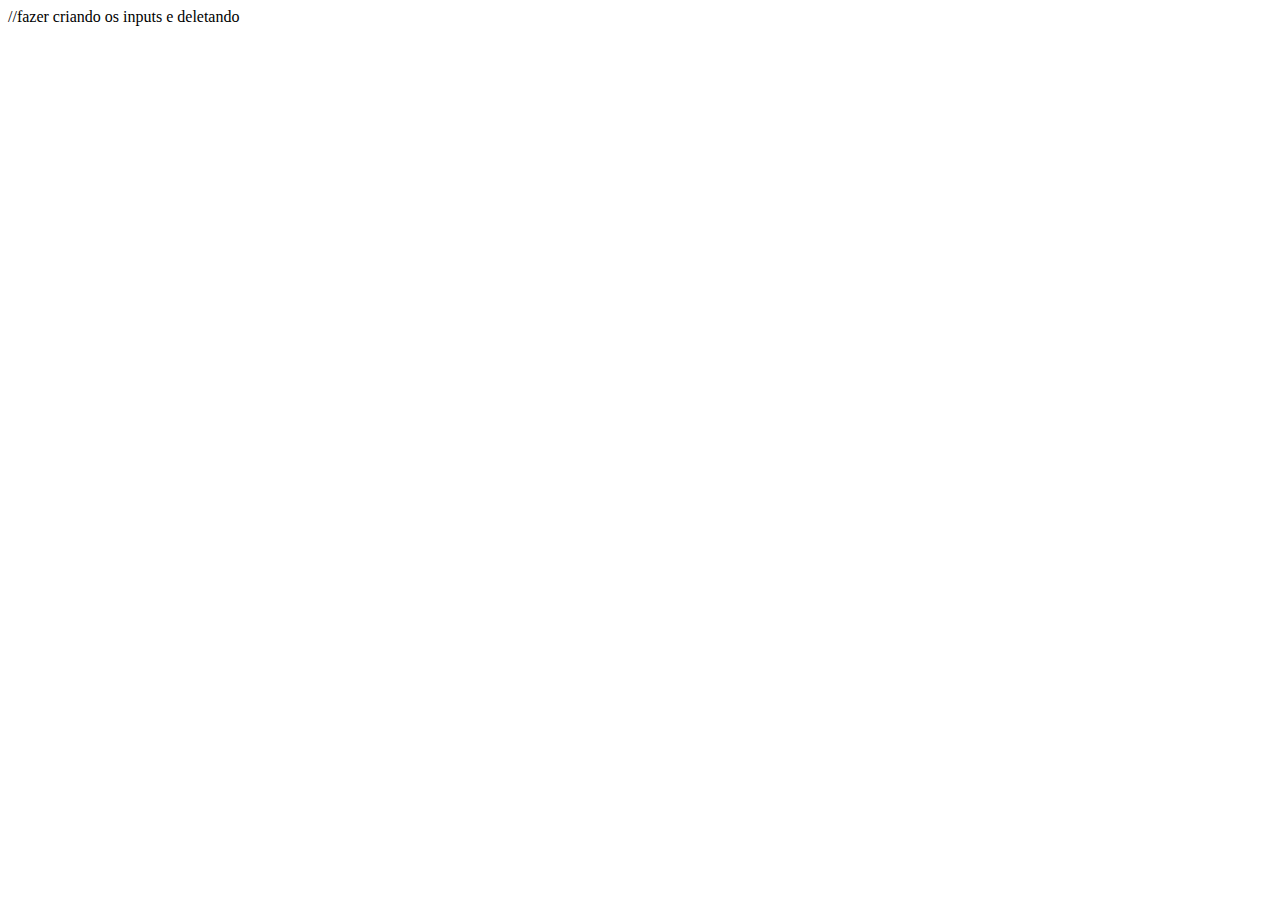
==== trab1/index.html @ 703d230e "Criando sumário e pasta do primeiro trabalho de design de interação" ====
<!DOCTYPE html>
<html lang="pt-BR">

<head>
    <meta charset="UTF-8">
    <meta name="viewport" content="width=device-width, initial-scale=1.0">
    <title>Document</title>
</head>

<body>
    //fazer criando os inputs e deletando
</body>

</html>
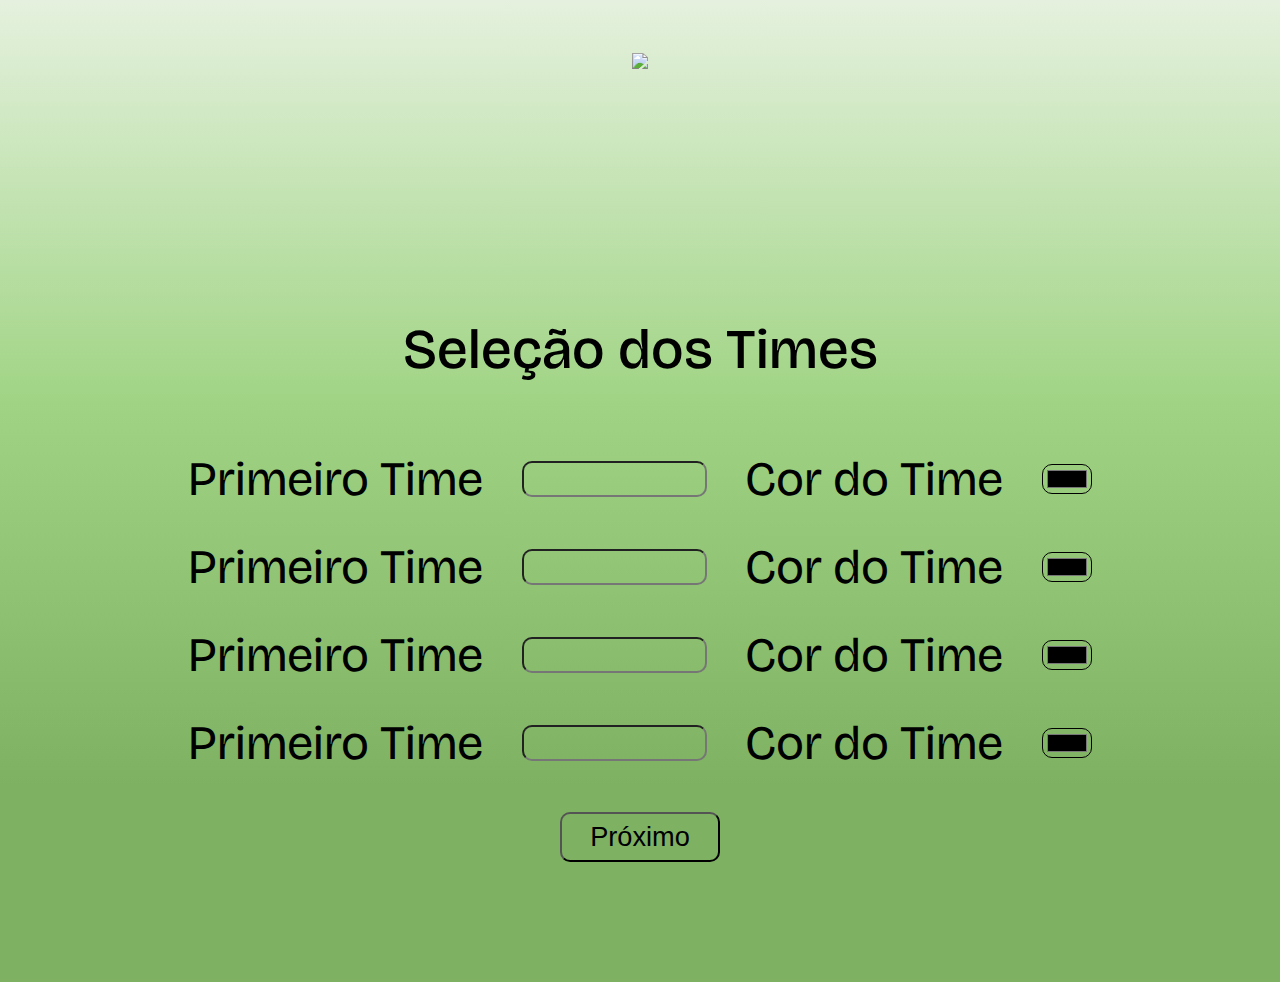
==== commit ef62eb51: "Iniciando a responsividade" ====
--- a/trab1/index.html
+++ b/trab1/index.html
@@ -4,11 +4,58 @@
 <head>
     <meta charset="UTF-8">
     <meta name="viewport" content="width=device-width, initial-scale=1.0">
-    <title>Document</title>
+    <title>Liga Regional</title>
+    <link rel="icon" type="image/x-icon" href="img/favicon.png" />
+    <link rel="preconnect" href="https://fonts.googleapis.com">
+    <link rel="preconnect" href="https://fonts.gstatic.com" crossorigin>
+    <link
+        href="https://fonts.googleapis.com/css2?family=Bricolage+Grotesque:opsz,wght@10..48,200;10..48,500&display=swap"
+        rel="stylesheet">
+    <link rel="preload" href="estilos-css/global.css" as="style">
+    <link rel="stylesheet" type="text/css" href="estilos-css/global.css" />
 </head>
 
 <body>
-    //fazer criando os inputs e deletando
+    <header>
+        <!-- <h1>Liga Regional</h1> -->
+        <img class="logo" src="img/logoLiga.png">
+    </header>
+    <div class="card-principal">
+        <h1 class="titulo">Seleção dos Times</h1>
+        <div class="position-inputs">
+            <label class="label" for="time1">Primeiro Time</label>
+            <input class="input" type="text" id="time1" name="time1">
+            <div class="position-inputs">
+                <label class="label" for="cor1">Cor do Time</label>
+                <input class="input" type="color" id="cor1" name="cor1">
+            </div>
+        </div>
+        <div class="position-inputs">
+            <label class="label" for="time1">Primeiro Time</label>
+            <input class="input" type="text" id="time1" name="time1">
+            <div class="position-inputs">
+                <label class="label" for="cor1">Cor do Time</label>
+                <input class="input" type="color" id="cor1" name="cor1">
+            </div>
+        </div>
+        <div class="position-inputs">
+            <label class="label" for="time1">Primeiro Time</label>
+            <input class="input" type="text" id="time1" name="time1">
+            <div class="position-inputs">
+                <label class="label" for="cor1">Cor do Time</label>
+                <input class="input" type="color" id="cor1" name="cor1">
+            </div>
+        </div>
+        <div class="position-inputs">
+            <label class="label" for="time1">Primeiro Time</label>
+            <input class="input" type="text" id="time1" name="time1">
+            <div class="position-inputs">
+                <label class="label" for="cor1">Cor do Time</label>
+                <input class="input" type="color" id="cor1" name="cor1">
+            </div>
+        </div>
+        <button class="button">Próximo</button>
+    </div>
 </body>
 
 </html>--- a/trab1/estilos-css/global.css
+++ b/trab1/estilos-css/global.css
@@ -0,0 +1,120 @@
+@import "reset.css";
+@import "cores.css";
+
+body {
+  font-size: clamp(17px, 3vw, 24px);
+  font-family: "Bricolage Grotesque", sans-serif;
+  color: var(--bs-beige-4);
+  background: rgb(229, 241, 222);
+  background: linear-gradient(
+    180deg,
+    rgba(229, 241, 222, 1) 0%,
+    rgba(160, 212, 132, 1) 41%,
+    rgba(127, 177, 99, 1) 80%
+  );
+}
+
+header {
+  display: flex;
+  flex-direction: row;
+  justify-content: center;
+  align-items: center;
+  margin: 40px;
+  padding: 1vw;
+  border-radius: 20px;
+}
+
+.card-principal {
+  display: flex;
+  flex-direction: column;
+  align-items: center;
+  gap: 30px;
+  width: 60%;
+  height: auto;
+  margin: auto;
+  border: 2px solid var(--bs-blue-3);
+  border-radius: 20px;
+  box-shadow: 0.2vw 0.2vw 0.3vw var(--bs-blue-4);
+  margin-bottom: 100px;
+  background-color: var(--bs-blue-5);
+}
+
+.logo {
+  width: auto;
+  height: 10vw;
+}
+
+.titulo {
+  font-weight: 500;
+  text-align: center;
+  margin-top: 10px;
+}
+
+.position-inputs {
+  display: flex;
+  flex-direction: row;
+  align-items: center;
+  gap: 3vw;
+}
+
+.input {
+  height: 30px;
+  border-radius: 10px;
+  background-color: var(--bs-green-5);
+  box-shadow: 0.2vw 0.2vw 0.3vw var(--bs-green-4);
+  color: var(--bs-beige-4);
+  font-weight: 500;
+}
+
+.button {
+  border-radius: 10px;
+  font-weight: 500;
+  font-size: 1.7rem;
+  height: 50px;
+  width: 160px;
+  margin-top: 10px;
+  margin-bottom: 20px;
+  color: var(--bs-blue-4);
+  background-color: var(--bs-beige-2);
+  box-shadow: 0.2vw 0.2vw 0.3vw var(--bs-beige-4);
+}
+
+.button:hover {
+  color: var(--bs-beige-4);
+  background-color: var(--bs-green-5);
+  box-shadow: 0.2vw 0.2vw 0.3vw var(--bs-green-4);
+}
+
+@media screen and (min-width: 360px) {
+  .logo {
+    height: clamp(160px, 25vw, 200px);
+  }
+
+  .card-principal {
+    width: 90%;
+  }
+
+  .position-inputs {
+    flex-direction: column;
+  }
+
+  .label {
+    font-size: clamp(1.6rem, 4vw, 3rem);
+  }
+}
+
+@media screen and (min-width: 500px) {
+  .card-principal {
+    width: 80%;
+  }
+
+  .titulo {
+    font-size: clamp(1.5rem, 7vw, 3.5rem);
+  }
+}
+
+@media screen and (min-width: 1000px) {
+  .position-inputs {
+    flex-direction: row;
+  }
+}
--- a/trab1/estilos-css/global.css
+++ b/trab1/estilos-css/global.css
@@ -0,0 +1,120 @@
+@import "reset.css";
+@import "cores.css";
+
+body {
+  font-size: clamp(17px, 3vw, 24px);
+  font-family: "Bricolage Grotesque", sans-serif;
+  color: var(--bs-beige-4);
+  background: rgb(229, 241, 222);
+  background: linear-gradient(
+    180deg,
+    rgba(229, 241, 222, 1) 0%,
+    rgba(160, 212, 132, 1) 41%,
+    rgba(127, 177, 99, 1) 80%
+  );
+}
+
+header {
+  display: flex;
+  flex-direction: row;
+  justify-content: center;
+  align-items: center;
+  margin: 40px;
+  padding: 1vw;
+  border-radius: 20px;
+}
+
+.card-principal {
+  display: flex;
+  flex-direction: column;
+  align-items: center;
+  gap: 30px;
+  width: 60%;
+  height: auto;
+  margin: auto;
+  border: 2px solid var(--bs-blue-3);
+  border-radius: 20px;
+  box-shadow: 0.2vw 0.2vw 0.3vw var(--bs-blue-4);
+  margin-bottom: 100px;
+  background-color: var(--bs-blue-5);
+}
+
+.logo {
+  width: auto;
+  height: 10vw;
+}
+
+.titulo {
+  font-weight: 500;
+  text-align: center;
+  margin-top: 10px;
+}
+
+.position-inputs {
+  display: flex;
+  flex-direction: row;
+  align-items: center;
+  gap: 3vw;
+}
+
+.input {
+  height: 30px;
+  border-radius: 10px;
+  background-color: var(--bs-green-5);
+  box-shadow: 0.2vw 0.2vw 0.3vw var(--bs-green-4);
+  color: var(--bs-beige-4);
+  font-weight: 500;
+}
+
+.button {
+  border-radius: 10px;
+  font-weight: 500;
+  font-size: 1.7rem;
+  height: 50px;
+  width: 160px;
+  margin-top: 10px;
+  margin-bottom: 20px;
+  color: var(--bs-blue-4);
+  background-color: var(--bs-beige-2);
+  box-shadow: 0.2vw 0.2vw 0.3vw var(--bs-beige-4);
+}
+
+.button:hover {
+  color: var(--bs-beige-4);
+  background-color: var(--bs-green-5);
+  box-shadow: 0.2vw 0.2vw 0.3vw var(--bs-green-4);
+}
+
+@media screen and (min-width: 360px) {
+  .logo {
+    height: clamp(160px, 25vw, 200px);
+  }
+
+  .card-principal {
+    width: 90%;
+  }
+
+  .position-inputs {
+    flex-direction: column;
+  }
+
+  .label {
+    font-size: clamp(1.6rem, 4vw, 3rem);
+  }
+}
+
+@media screen and (min-width: 500px) {
+  .card-principal {
+    width: 80%;
+  }
+
+  .titulo {
+    font-size: clamp(1.5rem, 7vw, 3.5rem);
+  }
+}
+
+@media screen and (min-width: 1000px) {
+  .position-inputs {
+    flex-direction: row;
+  }
+}
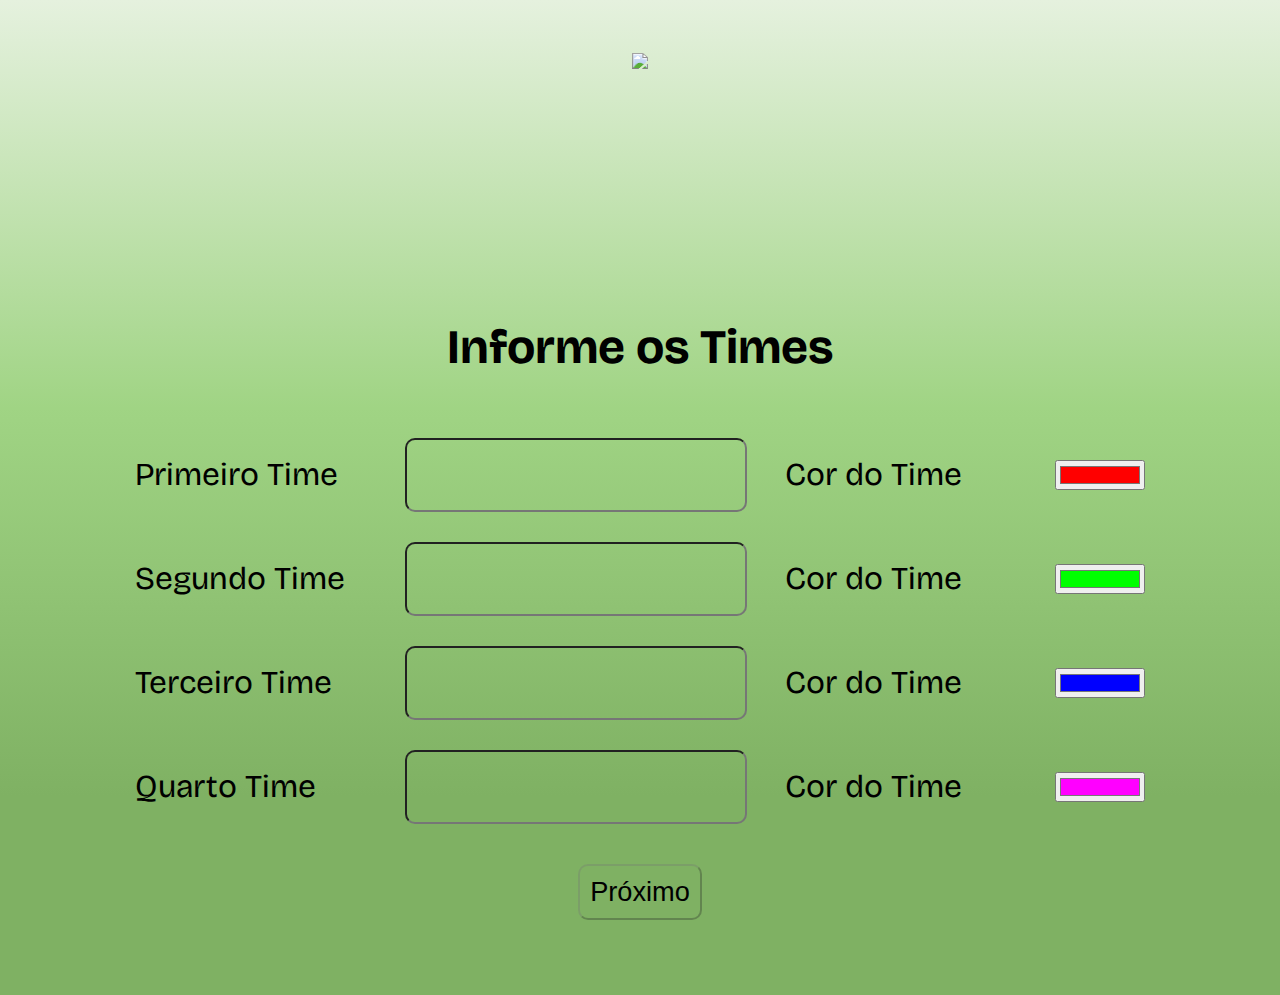
==== commit c0583fd8: "Criando script do Gadget" ====
--- a/trab1/index.html
+++ b/trab1/index.html
@@ -20,42 +20,36 @@
         <!-- <h1>Liga Regional</h1> -->
         <img class="logo" src="img/logoLiga.png">
     </header>
-    <div class="card-principal">
+    <div id="content-container" class="card-principal">
+        <!-- <h1 class="campeao">Campeão: TIME 1</h1>
         <h1 class="titulo">Seleção dos Times</h1>
         <div class="position-inputs">
             <label class="label" for="time1">Primeiro Time</label>
             <input class="input" type="text" id="time1" name="time1">
-            <div class="position-inputs">
-                <label class="label" for="cor1">Cor do Time</label>
-                <input class="input" type="color" id="cor1" name="cor1">
-            </div>
+            <label class="label" for="cor1">Cor do Time</label>
+            <input class="input-color" type="color" id="cor1" name="cor1">
         </div>
         <div class="position-inputs">
             <label class="label" for="time1">Primeiro Time</label>
             <input class="input" type="text" id="time1" name="time1">
-            <div class="position-inputs">
-                <label class="label" for="cor1">Cor do Time</label>
-                <input class="input" type="color" id="cor1" name="cor1">
-            </div>
+            <label class="label" for="cor1">Cor do Time</label>
+            <input class="input-color" type="color" id="cor1" name="cor1">
         </div>
         <div class="position-inputs">
             <label class="label" for="time1">Primeiro Time</label>
             <input class="input" type="text" id="time1" name="time1">
-            <div class="position-inputs">
-                <label class="label" for="cor1">Cor do Time</label>
-                <input class="input" type="color" id="cor1" name="cor1">
-            </div>
+            <label class="label" for="cor1">Cor do Time</label>
+            <input class="input-color" type="color" id="cor1" name="cor1">
         </div>
         <div class="position-inputs">
             <label class="label" for="time1">Primeiro Time</label>
             <input class="input" type="text" id="time1" name="time1">
-            <div class="position-inputs">
-                <label class="label" for="cor1">Cor do Time</label>
-                <input class="input" type="color" id="cor1" name="cor1">
-            </div>
+            <label class="label" for="cor1">Cor do Time</label>
+            <input class="input-color" type="color" id="cor1" name="cor1">
         </div>
-        <button class="button">Próximo</button>
+        <button class="button">Próxima Etapa</button> -->
     </div>
+    <script type="text/javascript" src="script/global.js"></script>
 </body>
 
 </html>--- a/trab1/estilos-css/global.css
+++ b/trab1/estilos-css/global.css
@@ -12,6 +12,7 @@
     rgba(160, 212, 132, 1) 41%,
     rgba(127, 177, 99, 1) 80%
   );
+  min-height: 75vw;
 }
 
 header {
@@ -57,21 +58,31 @@
   gap: 3vw;
 }
 
-.input {
+.label-style {
+  width: 232px;
+}
+
+.input-style {
   height: 30px;
   border-radius: 10px;
   background-color: var(--bs-green-5);
   box-shadow: 0.2vw 0.2vw 0.3vw var(--bs-green-4);
-  color: var(--bs-beige-4);
-  font-weight: 500;
-}
-
-.button {
+  color: var(--bs-blue-4);
+  font-weight: 500;
+  font-size: 1.2rem;
+  padding: 15px;
+}
+
+.input-color {
+  height: 30px;
+  box-shadow: 0.2vw 0.2vw 0.3vw var(--bs-green-4);
+}
+
+.button-style {
   border-radius: 10px;
   font-weight: 500;
   font-size: 1.7rem;
-  height: 50px;
-  width: 160px;
+  padding: 10px;
   margin-top: 10px;
   margin-bottom: 20px;
   color: var(--bs-blue-4);
@@ -79,15 +90,30 @@
   box-shadow: 0.2vw 0.2vw 0.3vw var(--bs-beige-4);
 }
 
-.button:hover {
+.button-style:hover {
   color: var(--bs-beige-4);
   background-color: var(--bs-green-5);
   box-shadow: 0.2vw 0.2vw 0.3vw var(--bs-green-4);
 }
 
+.button-style:disabled {
+  /* Setar estilo */
+}
+
+.campeao {
+  font-weight: 500;
+  text-align: center;
+  margin-top: 155px;
+  margin-bottom: 155px;
+}
+
 @media screen and (min-width: 360px) {
+  body {
+    min-height: 210vw;
+  }
+
   .logo {
-    height: clamp(160px, 25vw, 200px);
+    height: clamp(160px, 25vw, 180px);
   }
 
   .card-principal {
@@ -98,18 +124,70 @@
     flex-direction: column;
   }
 
-  .label {
-    font-size: clamp(1.6rem, 4vw, 3rem);
+  .label-style {
+    font-size: clamp(1.6rem, 3.5vw, 3rem);
+  }
+
+  .input-style,
+  .input-color {
+    width: 75vw;
   }
 }
 
 @media screen and (min-width: 500px) {
+  body {
+    min-height: 160vw;
+  }
+
   .card-principal {
     width: 80%;
   }
 
-  .titulo {
-    font-size: clamp(1.5rem, 7vw, 3.5rem);
+  .titulo,
+  .campeao {
+    font-size: 2.5rem;
+  }
+
+  .input-style,
+  .input-color {
+    width: 65vw;
+  }
+}
+
+@media screen and (min-width: 700px) {
+  body {
+    min-height: 130vw;
+  }
+
+  .titulo,
+  .campeao {
+    font-size: clamp(1.8rem, 5.5vw, 3.5rem);
+  }
+
+  .card-principal {
+    width: 70%;
+  }
+
+  .input-style,
+  .input-color {
+    width: 55vw;
+  }
+}
+
+@media screen and (min-width: 800px) {
+  body {
+    min-height: 160vw;
+  }
+}
+
+@media screen and (min-width: 900px) {
+  body {
+    min-height: 74vw;
+  }
+
+  .input-style {
+    font-size: 1.3rem;
+    height: 40px;
   }
 }
 
@@ -117,4 +195,50 @@
   .position-inputs {
     flex-direction: row;
   }
-}
+
+  .card-principal {
+    width: 82%;
+  }
+
+  .label-style {
+    font-size: clamp(2rem, 2.3vw, 2.3rem);
+  }
+
+  .input-color {
+    width: 7vw;
+  }
+
+  .input-style {
+    width: 24vw;
+  }
+}
+
+@media screen and (min-width: 1300px) {
+  body {
+    min-height: 57vw;
+  }
+
+  .card-principal {
+    width: 70%;
+  }
+
+  .input-color {
+    width: 5vw;
+  }
+}
+
+@media screen and (min-width: 1400px) {
+  body {
+    min-height: 65vw;
+  }
+}
+
+@media screen and (min-width: 1600px) {
+  .card-principal {
+    width: 60%;
+  }
+
+  .input-style {
+    width: 17vw;
+  }
+}
--- a/trab1/estilos-css/global.css
+++ b/trab1/estilos-css/global.css
@@ -12,6 +12,7 @@
     rgba(160, 212, 132, 1) 41%,
     rgba(127, 177, 99, 1) 80%
   );
+  min-height: 75vw;
 }
 
 header {
@@ -57,21 +58,31 @@
   gap: 3vw;
 }
 
-.input {
+.label-style {
+  width: 232px;
+}
+
+.input-style {
   height: 30px;
   border-radius: 10px;
   background-color: var(--bs-green-5);
   box-shadow: 0.2vw 0.2vw 0.3vw var(--bs-green-4);
-  color: var(--bs-beige-4);
-  font-weight: 500;
-}
-
-.button {
+  color: var(--bs-blue-4);
+  font-weight: 500;
+  font-size: 1.2rem;
+  padding: 15px;
+}
+
+.input-color {
+  height: 30px;
+  box-shadow: 0.2vw 0.2vw 0.3vw var(--bs-green-4);
+}
+
+.button-style {
   border-radius: 10px;
   font-weight: 500;
   font-size: 1.7rem;
-  height: 50px;
-  width: 160px;
+  padding: 10px;
   margin-top: 10px;
   margin-bottom: 20px;
   color: var(--bs-blue-4);
@@ -79,15 +90,30 @@
   box-shadow: 0.2vw 0.2vw 0.3vw var(--bs-beige-4);
 }
 
-.button:hover {
+.button-style:hover {
   color: var(--bs-beige-4);
   background-color: var(--bs-green-5);
   box-shadow: 0.2vw 0.2vw 0.3vw var(--bs-green-4);
 }
 
+.button-style:disabled {
+  /* Setar estilo */
+}
+
+.campeao {
+  font-weight: 500;
+  text-align: center;
+  margin-top: 155px;
+  margin-bottom: 155px;
+}
+
 @media screen and (min-width: 360px) {
+  body {
+    min-height: 210vw;
+  }
+
   .logo {
-    height: clamp(160px, 25vw, 200px);
+    height: clamp(160px, 25vw, 180px);
   }
 
   .card-principal {
@@ -98,18 +124,70 @@
     flex-direction: column;
   }
 
-  .label {
-    font-size: clamp(1.6rem, 4vw, 3rem);
+  .label-style {
+    font-size: clamp(1.6rem, 3.5vw, 3rem);
+  }
+
+  .input-style,
+  .input-color {
+    width: 75vw;
   }
 }
 
 @media screen and (min-width: 500px) {
+  body {
+    min-height: 160vw;
+  }
+
   .card-principal {
     width: 80%;
   }
 
-  .titulo {
-    font-size: clamp(1.5rem, 7vw, 3.5rem);
+  .titulo,
+  .campeao {
+    font-size: 2.5rem;
+  }
+
+  .input-style,
+  .input-color {
+    width: 65vw;
+  }
+}
+
+@media screen and (min-width: 700px) {
+  body {
+    min-height: 130vw;
+  }
+
+  .titulo,
+  .campeao {
+    font-size: clamp(1.8rem, 5.5vw, 3.5rem);
+  }
+
+  .card-principal {
+    width: 70%;
+  }
+
+  .input-style,
+  .input-color {
+    width: 55vw;
+  }
+}
+
+@media screen and (min-width: 800px) {
+  body {
+    min-height: 160vw;
+  }
+}
+
+@media screen and (min-width: 900px) {
+  body {
+    min-height: 74vw;
+  }
+
+  .input-style {
+    font-size: 1.3rem;
+    height: 40px;
   }
 }
 
@@ -117,4 +195,50 @@
   .position-inputs {
     flex-direction: row;
   }
-}
+
+  .card-principal {
+    width: 82%;
+  }
+
+  .label-style {
+    font-size: clamp(2rem, 2.3vw, 2.3rem);
+  }
+
+  .input-color {
+    width: 7vw;
+  }
+
+  .input-style {
+    width: 24vw;
+  }
+}
+
+@media screen and (min-width: 1300px) {
+  body {
+    min-height: 57vw;
+  }
+
+  .card-principal {
+    width: 70%;
+  }
+
+  .input-color {
+    width: 5vw;
+  }
+}
+
+@media screen and (min-width: 1400px) {
+  body {
+    min-height: 65vw;
+  }
+}
+
+@media screen and (min-width: 1600px) {
+  .card-principal {
+    width: 60%;
+  }
+
+  .input-style {
+    width: 17vw;
+  }
+}
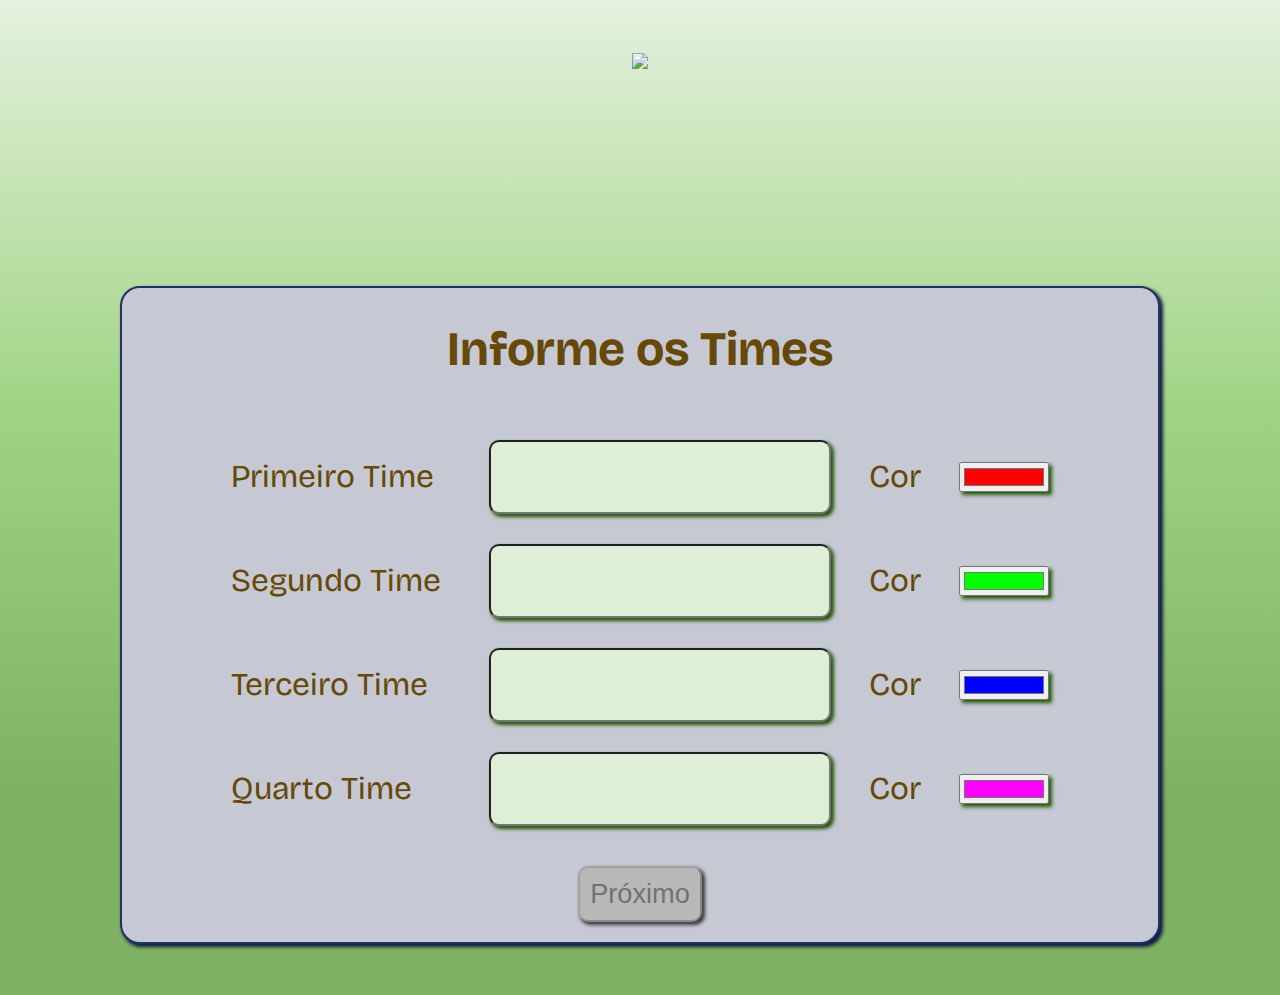
==== commit 956594e5: "Trabalho Finalizado" ====
--- a/trab1/index.html
+++ b/trab1/index.html
@@ -17,37 +17,9 @@
 
 <body>
     <header>
-        <!-- <h1>Liga Regional</h1> -->
         <img class="logo" src="img/logoLiga.png">
     </header>
     <div id="content-container" class="card-principal">
-        <!-- <h1 class="campeao">Campeão: TIME 1</h1>
-        <h1 class="titulo">Seleção dos Times</h1>
-        <div class="position-inputs">
-            <label class="label" for="time1">Primeiro Time</label>
-            <input class="input" type="text" id="time1" name="time1">
-            <label class="label" for="cor1">Cor do Time</label>
-            <input class="input-color" type="color" id="cor1" name="cor1">
-        </div>
-        <div class="position-inputs">
-            <label class="label" for="time1">Primeiro Time</label>
-            <input class="input" type="text" id="time1" name="time1">
-            <label class="label" for="cor1">Cor do Time</label>
-            <input class="input-color" type="color" id="cor1" name="cor1">
-        </div>
-        <div class="position-inputs">
-            <label class="label" for="time1">Primeiro Time</label>
-            <input class="input" type="text" id="time1" name="time1">
-            <label class="label" for="cor1">Cor do Time</label>
-            <input class="input-color" type="color" id="cor1" name="cor1">
-        </div>
-        <div class="position-inputs">
-            <label class="label" for="time1">Primeiro Time</label>
-            <input class="input" type="text" id="time1" name="time1">
-            <label class="label" for="cor1">Cor do Time</label>
-            <input class="input-color" type="color" id="cor1" name="cor1">
-        </div>
-        <button class="button">Próxima Etapa</button> -->
     </div>
     <script type="text/javascript" src="script/global.js"></script>
 </body>
--- a/trab1/estilos-css/global.css
+++ b/trab1/estilos-css/global.css
@@ -58,10 +58,6 @@
   gap: 3vw;
 }
 
-.label-style {
-  width: 232px;
-}
-
 .input-style {
   height: 30px;
   border-radius: 10px;
@@ -71,6 +67,10 @@
   font-weight: 500;
   font-size: 1.2rem;
   padding: 15px;
+}
+
+.input-number {
+  width: 100px !important;
 }
 
 .input-color {
@@ -97,10 +97,12 @@
 }
 
 .button-style:disabled {
-  /* Setar estilo */
-}
-
-.campeao {
+  background-color: var(--bs-gray-0);
+  color: var(--bs-gray-1);
+  box-shadow: 0.2vw 0.2vw 0.3vw var(--bs-gray-2);
+}
+
+.winner {
   font-weight: 500;
   text-align: center;
   margin-top: 155px;
@@ -126,6 +128,11 @@
 
   .label-style {
     font-size: clamp(1.6rem, 3.5vw, 3rem);
+    width: auto;
+  }
+
+  .label-color {
+    font-size: clamp(1.6rem, 3.5vw, 3rem);
   }
 
   .input-style,
@@ -202,6 +209,11 @@
 
   .label-style {
     font-size: clamp(2rem, 2.3vw, 2.3rem);
+    width: 220px;
+  }
+
+  .label-color {
+    font-size: clamp(2rem, 2.3vw, 2.3rem);
   }
 
   .input-color {
@@ -238,6 +250,10 @@
     width: 60%;
   }
 
+  .label-style {
+    width: 232px;
+  }
+
   .input-style {
     width: 17vw;
   }
--- a/trab1/estilos-css/global.css
+++ b/trab1/estilos-css/global.css
@@ -58,10 +58,6 @@
   gap: 3vw;
 }
 
-.label-style {
-  width: 232px;
-}
-
 .input-style {
   height: 30px;
   border-radius: 10px;
@@ -71,6 +67,10 @@
   font-weight: 500;
   font-size: 1.2rem;
   padding: 15px;
+}
+
+.input-number {
+  width: 100px !important;
 }
 
 .input-color {
@@ -97,10 +97,12 @@
 }
 
 .button-style:disabled {
-  /* Setar estilo */
-}
-
-.campeao {
+  background-color: var(--bs-gray-0);
+  color: var(--bs-gray-1);
+  box-shadow: 0.2vw 0.2vw 0.3vw var(--bs-gray-2);
+}
+
+.winner {
   font-weight: 500;
   text-align: center;
   margin-top: 155px;
@@ -126,6 +128,11 @@
 
   .label-style {
     font-size: clamp(1.6rem, 3.5vw, 3rem);
+    width: auto;
+  }
+
+  .label-color {
+    font-size: clamp(1.6rem, 3.5vw, 3rem);
   }
 
   .input-style,
@@ -202,6 +209,11 @@
 
   .label-style {
     font-size: clamp(2rem, 2.3vw, 2.3rem);
+    width: 220px;
+  }
+
+  .label-color {
+    font-size: clamp(2rem, 2.3vw, 2.3rem);
   }
 
   .input-color {
@@ -238,6 +250,10 @@
     width: 60%;
   }
 
+  .label-style {
+    width: 232px;
+  }
+
   .input-style {
     width: 17vw;
   }
